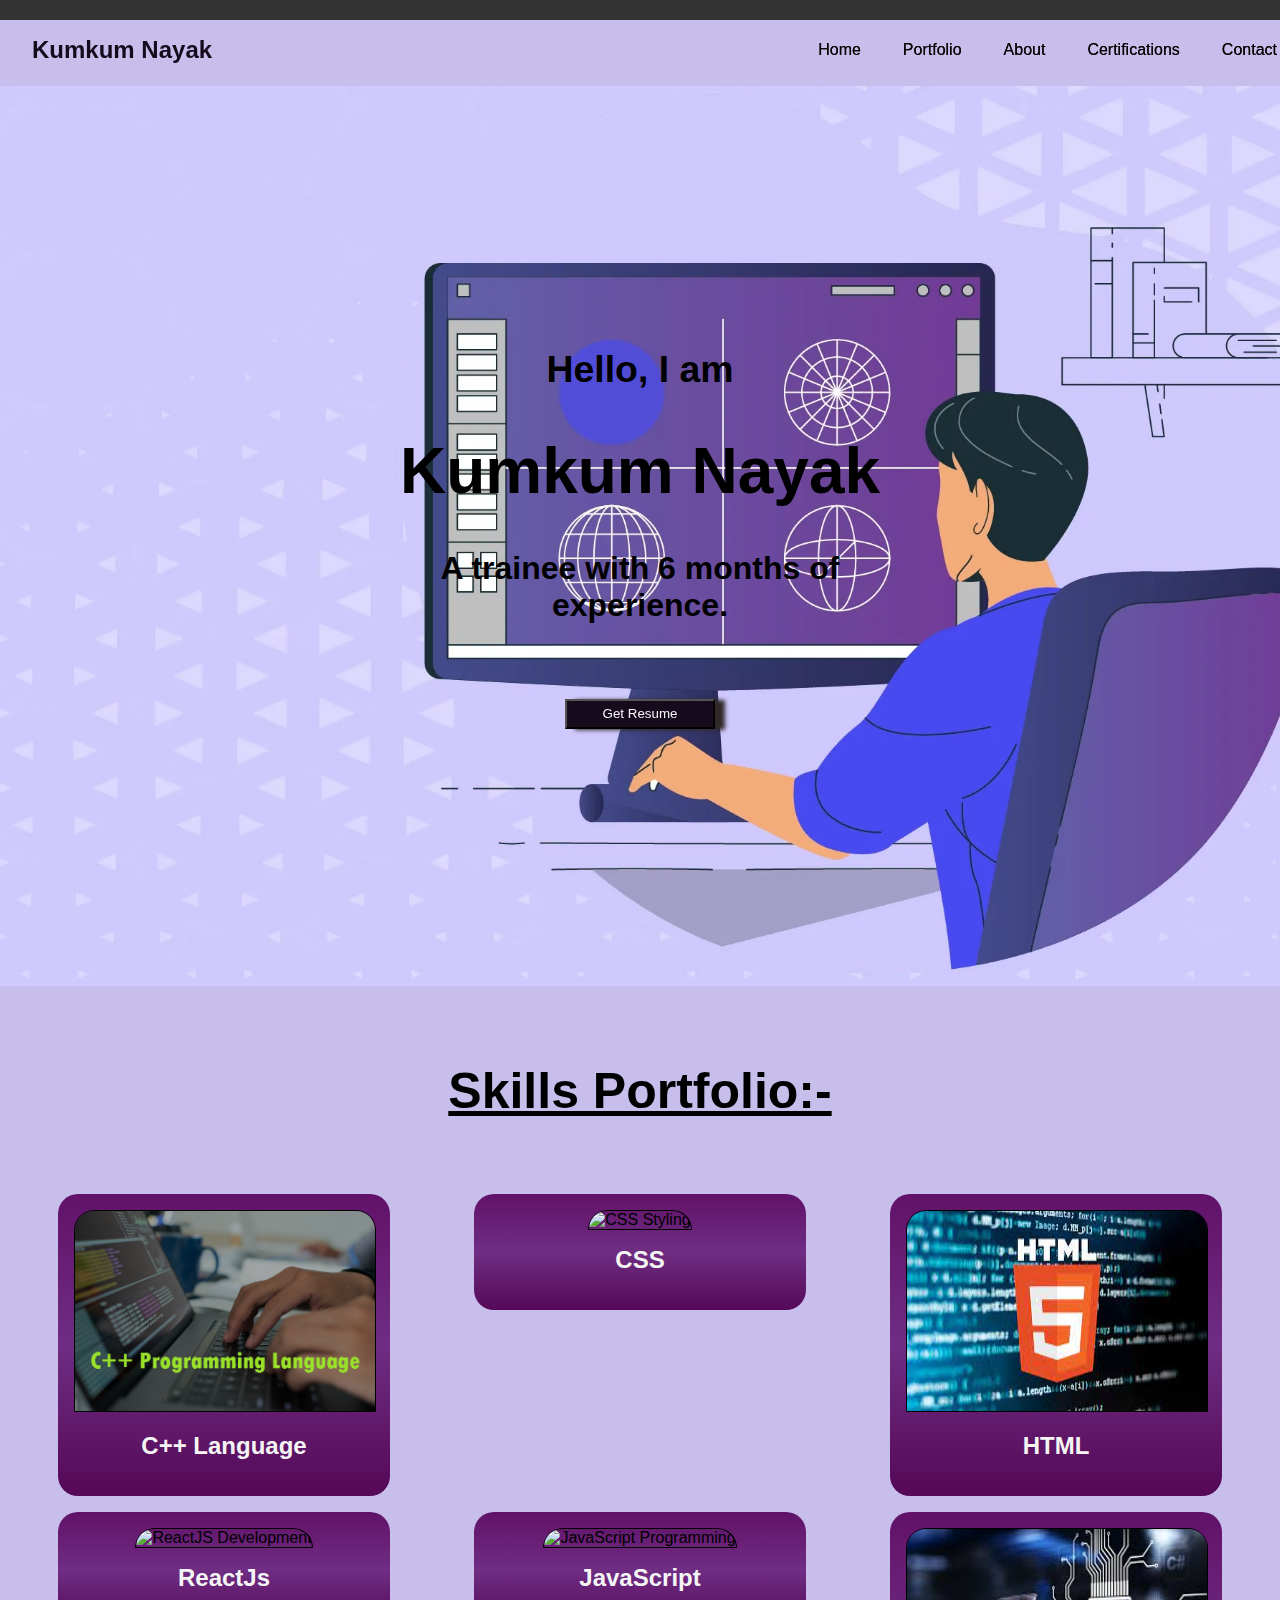
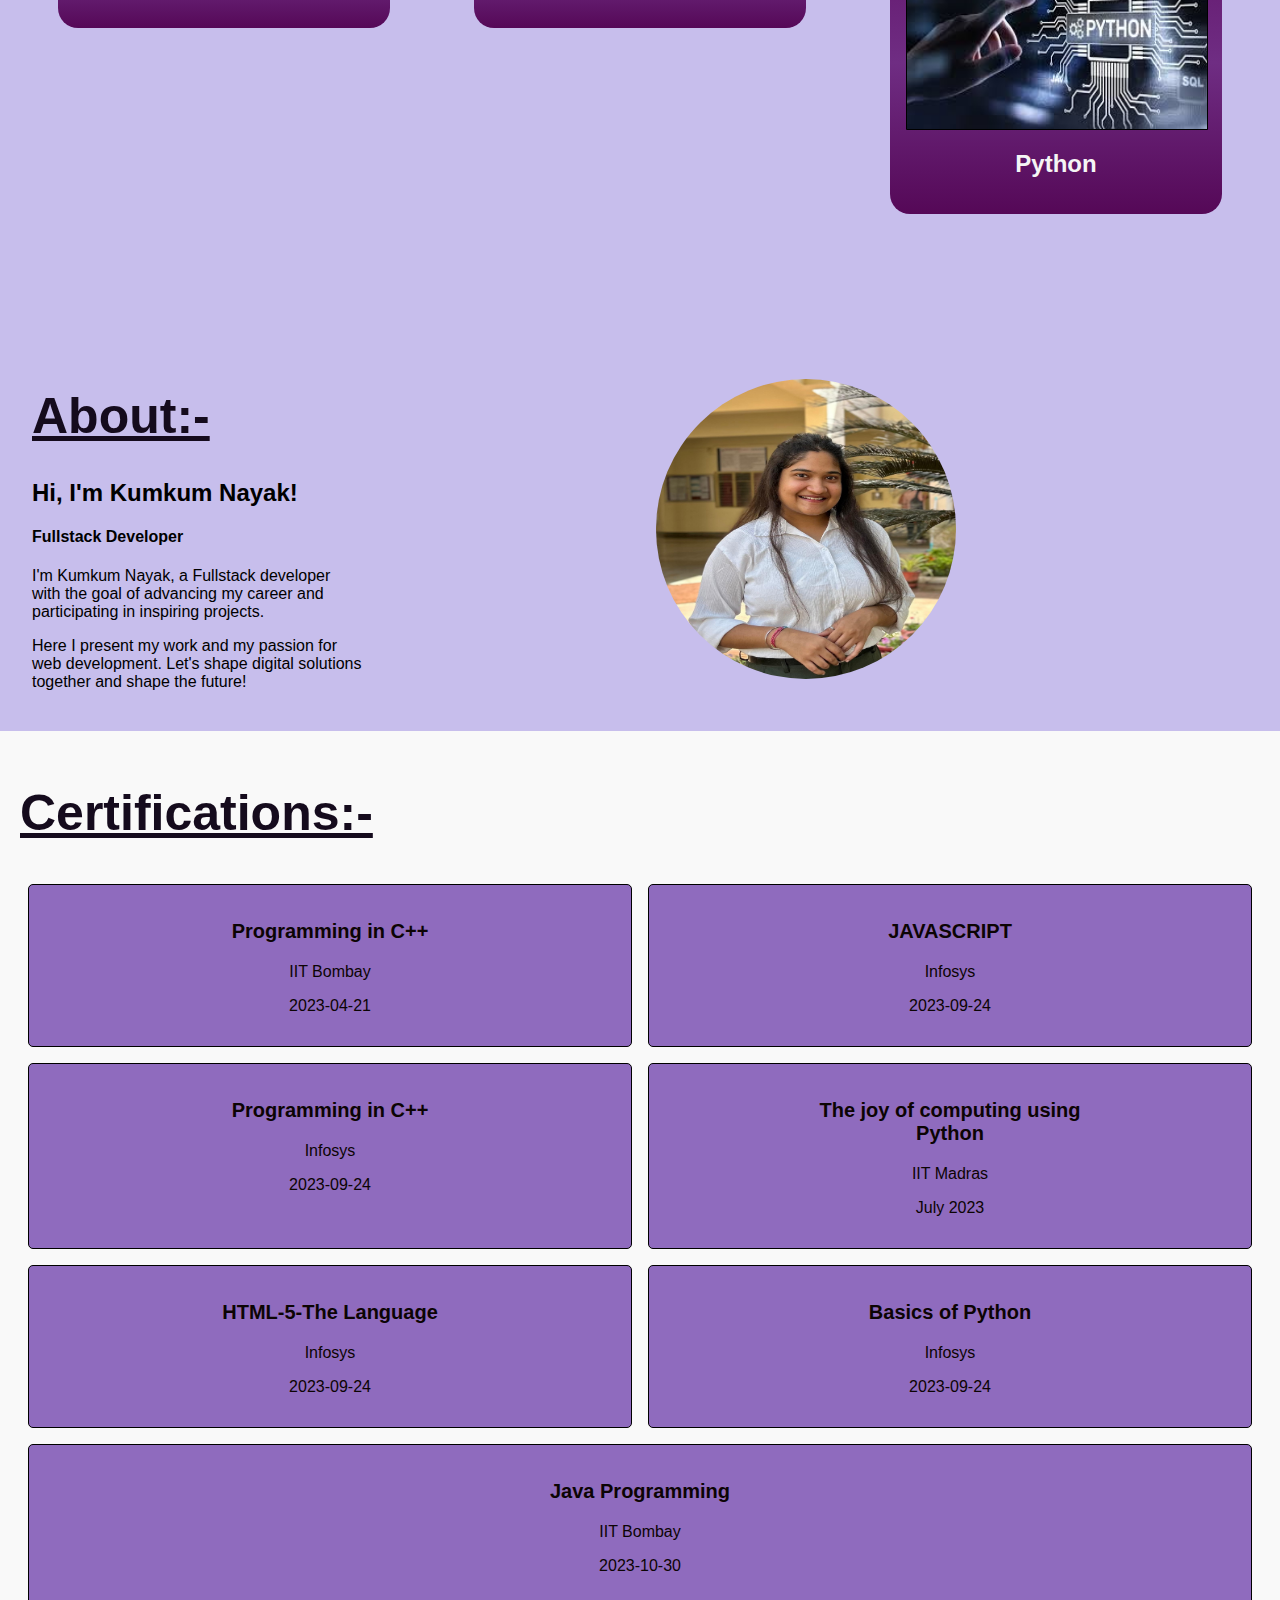
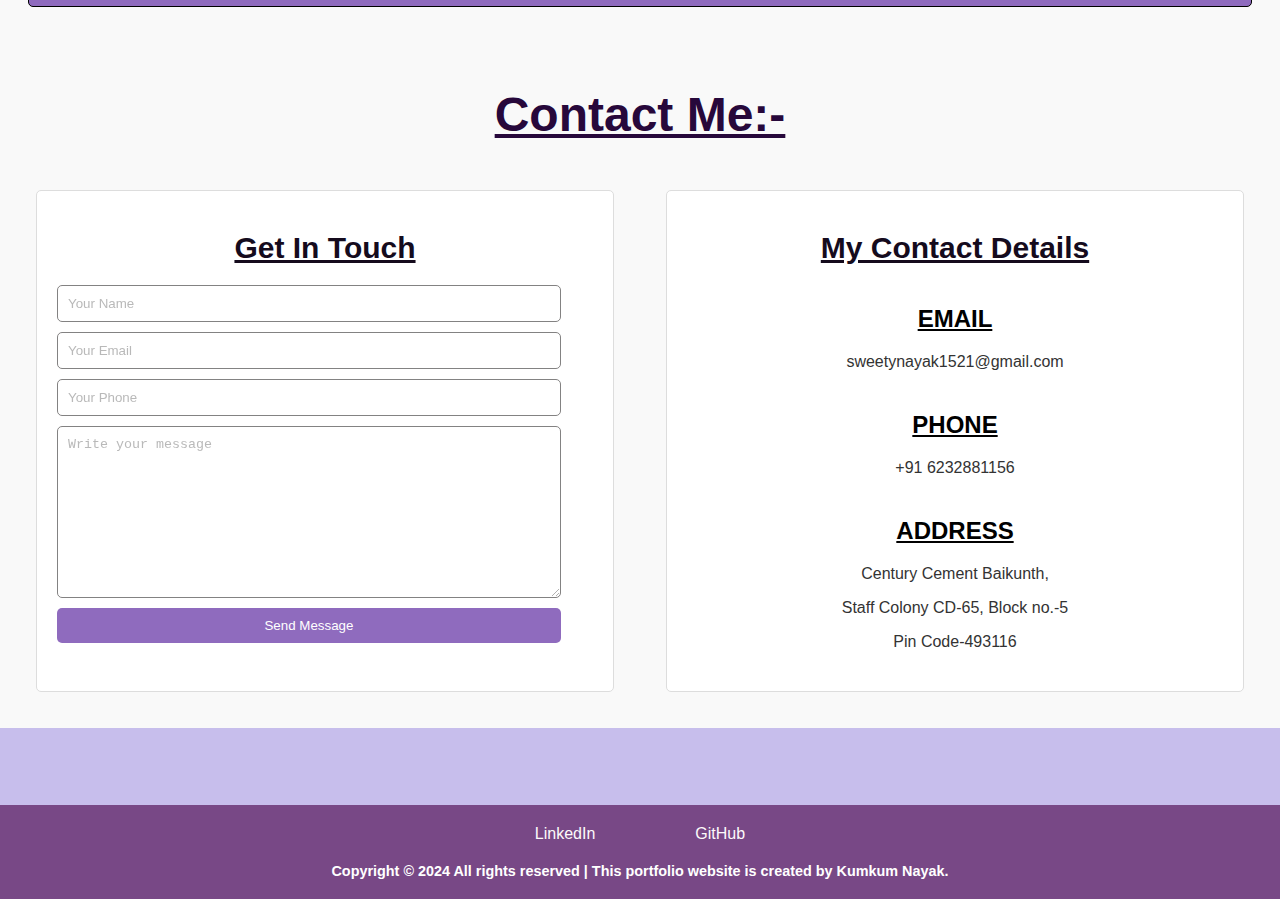
==== index.html @ c375eabc "Add files via upload" ====
<!DOCTYPE html>
<html lang="en">
  <head>
    <meta charset="UTF-8" />
    <meta name="viewport" content="width=device-width, initial-scale=1.0" />
    <meta
      name="description"
      content="Kumkum Nayak's portfolio showcasing skills, projects, and contact information."
    />
    <link rel="stylesheet" href="index.css" />
    <title>Portfolio - Kumkum Nayak</title>
  </head>
  <body>
    <header class="header">
      <nav class="navBar">
        <div class="logo">
          <h2 class="logo-heading">Kumkum Nayak</h2>
        </div>
        <div class="menu-toggle" id="mobile-menu">
          <span class="bar"></span>
          <span class="bar"></span>
          <span class="bar"></span>
        </div>
        <div class="menu">
          <ul class="menu-list">
            <li class="menu-list-item">
              <a class="link" href="#Home">Home</a>
            </li>
            <li class="menu-list-item">
              <a class="link" href="#Portfolio">Portfolio</a>
            </li>
            <li class="menu-list-item">
              <a class="link" href="#About">About</a>
            </li>
            <li class="menu-list-item">
              <a class="link" href="#Certifications">Certifications</a>
            </li>
            <li class="menu-list-item">
              <a class="link" href="#Contact">Contact</a>
            </li>
          </ul>
        </div>
      </nav>
    </header>

    <main>
      <section class="my" id="Home">
        <div class="intro">
          <div class="heading">
            <h3 class="first">Hello, I am</h3>
            <h1 class="second">Kumkum Nayak</h1>
            <h4 class="third">
              A trainee with 6 months of <br />
              experience.
            </h4>
          </div>
          <button class="button" type="button" id="btnID">
            <a
              href="./images/Kumkum-Nayak Resume.pdf"
              download="KUMKUM NAYAK"
              style="text-decoration: none; color: whitesmoke"
              >Get Resume</a
            >
          </button>
        </div>
      </section>
      <section class="portfolio" id="Portfolio">
        <h1 class="my-heading"><u>Skills Portfolio:-</u></h1>
        <div class="portfolio-content">
          <div class="myrow">
            <div class="mycol">
              <div class="my-card port-card">
                <div class="myimg">
                  <img src="./images/C++.png" alt="C++ Programming" />
                </div>
                <h3 class="great-heading">C++ Language</h3>
              </div>
            </div>
            <div class="mycol">
              <div class="my-card port-card">
                <div class="myimg">
                  <img src="./images/Css.png" alt="CSS Styling" />
                </div>
                <h3 class="great-heading">CSS</h3>
              </div>
            </div>
            <div class="mycol">
              <div class="my-card port-card">
                <div class="myimg">
                  <img src="./images/html.jpg" alt="HTML Structure" />
                </div>
                <h3 class="great-heading">HTML</h3>
              </div>
            </div>
            <div class="mycol">
              <div class="my-card port-card">
                <div class="myimg">
                  <img src="./images/reactjs.png" alt="ReactJS Development" />
                </div>
                <h3 class="great-heading">ReactJs</h3>
              </div>
            </div>
            <div class="mycol">
              <div class="my-card port-card">
                <div class="myimg">
                  <img src="./images/Js.png" alt="JavaScript Programming" />
                </div>
                <h3 class="great-heading">JavaScript</h3>
              </div>
            </div>
            <div class="mycol">
              <div class="my-card port-card">
                <div class="myimg">
                  <img src="./images/pyth.jpg" alt="Python Programming" />
                </div>
                <h3 class="great-heading">Python</h3>
              </div>
            </div>
          </div>
        </div>
      </section>
      <section id="About" class="about">
        <div class="about_text">
          <h1 class="aboutheading">
            <u> About:-</u>
          </h1>
          <h2 class="para">Hi, I'm Kumkum Nayak!</h2>
          <h4>Fullstack Developer</h4>
          <p class="lead_para">
            I'm Kumkum Nayak, a Fullstack developer <br />
            with the goal of advancing my career and <br />
            participating in inspiring projects.
          </p>
          <p>
            Here I present my work and my passion for <br />
            web development. Let's shape digital solutions <br />
            together and shape the future!
          </p>
        </div>
        <div class="about-image">
          <img src="./images/photo.jpeg" alt="Kumkum Nayak's Photo" />
        </div>
      </section>
      <section class="certificate" id="Certifications">
        <div>
          <h1 class="certificate-heading"><u>Certifications:-</u></h1>
        </div>
        <div class="certificate-container">
          <div class="certify">
            <h3 class="certifycontent1">Programming in C++</h3>
            <p class="certifycontent">IIT Bombay</p>
            <p class="certifycontent">2023-04-21</p>
          </div>
          <div class="certify">
            <h3 class="certifycontent1">JAVASCRIPT</h3>
            <p class="certifycontent">Infosys</p>
            <p class="certifycontent">2023-09-24</p>
          </div>
          <div class="certify">
            <h3 class="certifycontent1">Programming in C++</h3>
            <p class="certifycontent">Infosys</p>
            <p class="certifycontent">2023-09-24</p>
          </div>
          <div class="certify">
            <h3 class="certifycontent1">
              The joy of computing using<br />
              Python
            </h3>
            <p class="certifycontent">IIT Madras</p>
            <p class="certifycontent">July 2023</p>
          </div>
          <div class="certify">
            <h3 class="certifycontent1">HTML-5-The Language</h3>
            <p class="certifycontent">Infosys</p>
            <p class="certifycontent">2023-09-24</p>
          </div>
          <div class="certify">
            <h3 class="certifycontent1">Basics of Python</h3>
            <p class="certifycontent">Infosys</p>
            <p class="certifycontent">2023-09-24</p>
          </div>
          <div class="certify">
            <h3 class="certifycontent1">Java Programming</h3>
            <p class="certifycontent">IIT Bombay</p>
            <p class="certifycontent">2023-10-30</p>
          </div>
        </div>
      </section>

      <section class="contact" id="Contact">
        <div class="contact-heading">
          <h1>
            <u>Contact Me:-</u>
          </h1>
        </div>
        <div class="contact-content">
          <div class="contact-form-container">
            <h1 class="great-heading1"><u>Get In Touch</u></h1>
            <form class="contact-form">
              <input
                class="form-controls"
                type="text"
                placeholder="Your Name"
                aria-label="Your Name"
              />
              <input
                class="form-controls"
                type="email"
                placeholder="Your Email"
                aria-label="Your Email"
              />
              <input
                class="form-controls"
                type="tel"
                placeholder="Your Phone"
                aria-label="Your Phone"
              />
              <textarea
                class="form-controls"
                placeholder="Write your message"
                name="message"
                id=""
                cols="30"
                rows="10"
                aria-label="Write your message"
              ></textarea>
              <input
                class="form-btn btn common-btn"
                type="submit"
                value="Send Message"
                aria-label="Send Message"
              />
            </form>
          </div>
          <div class="contact-details">
            <h1 class="great-heading1"><u>My Contact Details</u></h1>
            <div class="details">
              <h5 class="contact-heading"><u>EMAIL</u></h5>
              <p class="contact-text">sweetynayak1521@gmail.com</p>
            </div>
            <div class="details">
              <h5 class="contact-heading"><u>PHONE</u></h5>
              <p class="contact-text">+91 6232881156</p>
            </div>
            <div class="details">
              <h5 class="contact-heading"><u>ADDRESS</u></h5>
              <p class="contact-text">Century Cement Baikunth,</p>
              <p class="contact-text">Staff Colony CD-65, Block no.-5</p>
              <p class="contact-text">Pin Code-493116</p>
            </div>
          </div>
        </div>
      </section>
    </main>
    <footer class="footer">
      <div class="social-links">
        <a
          href="https://www.linkedin.com/in/kumkum-nayak-b5ab8b278/"
          class="footer-links"
          aria-label="LinkedIn"
          >LinkedIn</a
        >
        <a
          href="https://github.com/sweetynayak1521"
          class="footer-links"
          aria-label="GitHub"
          >GitHub</a
        >
      </div>
      <h4 class="footer-text">
        Copyright © 2024 All rights reserved | This portfolio website is created
        by Kumkum Nayak.
      </h4>
    </footer>
  </body>
  <script>
    const mobileMenu = document.getElementById("mobile-menu");
    const menu = document.querySelector(".menu");

    mobileMenu.addEventListener("click", () => {
      menu.classList.toggle("menu-active");
    });
  </script>
</html>
---- index.css ----
body {
  margin: 0;
  padding: 0;
  box-sizing: border-box;
  font-family: "Poppins", sans-serif;
  background-color: #c7beec;
}
.header {
  background-color: #333;
  color: #fff;
  padding: 10px 0;
}

.navBar {
  display: flex;
  justify-content: space-between;
  text-align: center;
  position: fixed;
  width: 100%;
  top: 0;
  z-index: 1;
  background-color: transparent;
  transition: 0.6s ease-in-out;
  color: #ffffff;
}
.navBar.active {
  box-shadow: 5px 10px 30px rgba(0, 0, 0, 0.157);
  background-color: #000000;
}

.logo-heading {
  padding: 0 1rem;
  color: #150b1d;
}
.logo-heading:hover {
  color: #490808;
  cursor: pointer;
}

.menu {
  display: flex;
}

.menu-list {
  list-style: none;
  display: flex;
  gap: 20px;
  margin: 0;
  padding: 0;
}

.menu-list-item a {
  color: #0c0404;
  text-decoration: none;
  font-size: 1em;
}

.menu-toggle {
  display: none;
  flex-direction: column;
  cursor: pointer;
}

.menu-toggle .bar {
  height: 3px;
  width: 25px;
  background-color: #fff;
  margin: 4px 0;
  transition: all 0.3s ease;
}
.link {
  border-bottom: 2px solid transparent;
  transition: all 0.25s;
  padding: 3px;
  text-decoration: none;

  filter: drop-shadow(0.5px 0.5px 0.5px);
}
.link:hover {
  color: rgb(78, 6, 6);
  border-bottom: 2px solid white;

  cursor: pointer;
}

@media (max-width: 768px) {
  .menu {
    display: none;
    flex-direction: column;
    width: 100%;
    text-align: center;
  }

  .menu-list {
    flex-direction: column;
    gap: 0;
  }

  .menu-list-item {
    padding: 10px 0;
  }

  .menu-toggle {
    display: flex;
  }

  .menu-active {
    display: flex;
  }
}

.my {
  background-image: url("./images/designImage.webp");
  background-repeat: no-repeat;
  background-size: cover;
  width: 100%;
  height: 100vh;
  display: flex;
  align-items: center;
  justify-content: center;
  margin-top: 4.1rem;
}

.my .intro {
  text-align: center;
  margin: 0 0.4rem;
}

.button {
  filter: drop-shadow(10px 1px 2px rgb(49, 41, 41));
}
.heading {
  font-size: xx-large;
}

.my .button {
  margin: 2rem 0;
  align-items: center;
  justify-content: space-evenly;
  background-color: #150b1d;
  height: 30px;
  width: 150px;
}

.my-heading {
  text-align: center;
  font-size: 50px;
}
.my-heading:hover {
  color: rgb(19, 61, 13);

  cursor: pointer;
}
.portfolio {
  margin: 4.8rem 0;
  padding: 0 1rem;
}

.myrow {
  display: flex;
  flex-wrap: wrap;
  justify-content: space-around;
  margin: 2rem 0;
}

.mycol {
  text-align: center;
  width: 100%;
  margin-bottom: 2rem;
}

.my-card {
  display: flex;
  flex-direction: column;
  align-items: center;
  justify-content: center;
  border-radius: 20px;
  background-image: linear-gradient(#611268, #6f2d83, #550857);
  padding: 1rem;
  width: 90%;
  max-width: 300px;
  margin: 0 auto;
}
.great-heading {
  color: whitesmoke;
}
.great-heading:hover {
  color: #150b1d;
  border-bottom: 2px solid white;
  cursor: pointer;
}

.my-card h3 {
  margin-top: 1rem;
}

.my-card img {
  height: 200px;
  width: 100%;
  border-top-right-radius: 20px;
  border-top-left-radius: 20px;
  border: 1px solid black;
}

.about {
  display: flex;

  align-items: center;
  padding: 0 1rem;
  margin-top: 4.8rem;
}
.aboutheading {
  font-size: 50px;
  color: #150b1d;
}
.aboutheading:hover {
  color: rgb(19, 61, 13);

  cursor: pointer;
}

.about-text {
  width: 100%;
  color: #fff;
  padding: 2rem 1rem;
  text-align: center;
}

.about-image img {
  height: 300px;
  width: 300px;

  padding: 2rem 0;
  border-radius: 50%;
}
.certificate-heading {
  font-size: 50px;
  color: #150b1d;
  text-align: center;
}
.certificate-heading:hover {
  color: rgb(19, 61, 13);

  cursor: pointer;
}

body {
  font-family: Arial, sans-serif;
  margin: 0;
  padding: 0;
  box-sizing: border-box;
}

.certificate {
  padding: 20px;
  background-color: #f9f9f9;
}

.certify {
  background-color: #8f6bbe;
  border: 1px solid black;
  margin: 10px 0;
  padding: 15px;
  border-radius: 5px;
  color: white;
  text-align: center;
}

.certifycontent1 {
  color: #0c0404;
  font-size: 20px;
}
.certifycontent1:hover {
  font-size: 25px;
  cursor: pointer;
}
.certifycontent {
  color: #0c0404;
}

@media (min-width: 768px) {
  .certificate > div {
    display: flex;
    flex-wrap: wrap;
    justify-content: space-between;
  }

  .certify {
    flex: 1 1 calc(33% - 20px);
    margin: 8px;
    text-align: center;
  }
}

@media (max-width: 767px) {
  .certificate > div {
    display: block;
  }

  .certify {
    width: 100%;
    margin: 10px 0;
  }
}

.contact {
  padding: 20px;
  background-color: #f9f9f9;
}

.contact-heading h1 {
  text-align: center;
  font-size: 2em;
  color: rgb(39, 8, 59);
}

.contact-content {
  display: flex;
  flex-wrap: wrap;
  gap: 20px;
  justify-content: space-between;
}
.great-heading1 {
  color: #150b1d;
  text-align: center;
  font-size: 30px;
}

.contact-form-container,
.contact-details {
  flex: 1 1 45%;
  background-color: #fff;
  padding: 20px;
  border: 1px solid #ddd;
  border-radius: 5px;
}

.contact-form-container {
  display: flex;
  flex-direction: column;
}

.contact-form {
  display: flex;
  flex-direction: column;
  gap: 10px;
}

.form-controls {
  width: 90%;
  padding: 10px;
  border: 1px solid #0a0707;
  border-radius: 5px;
  opacity: 0.5;
}

.form-controls:focus {
  outline: none;
  border-color: #8f6bbe;
}

.form-btn {
  padding: 10px;
  background-color: #8f6bbe;
  color: #fff;
  border: none;
  border-radius: 5px;
  cursor: pointer;
  width: 94%;
}

.form-btn:hover {
  background-color: #7d5bb5;
}

.details {
  margin-bottom: 20px;
}

.contact-heading,
.great-heading {
  text-align: center;
  margin-bottom: 20px;
  font-size: 1.5em;
}

.contact-text {
  font-size: 1em;
  color: #333;
  text-align: center;
}

@media (max-width: 768px) {
  .contact-content {
    flex-direction: column;
  }

  .contact-form-container,
  .contact-details {
    flex: 1 1 100%;
    margin-bottom: 20px;
  }
}

.footer {
  background-color: rgb(56, 25, 56);
  color: #fff;
  padding: 2rem;
  margin-top: 4.8rem;
}

.footer-content {
  text-align: center;
}

body {
  font-family: Arial, sans-serif;
  margin: 0;
  padding: 0;
}

@media (min-width: 768px) {
  .navBar {
    display: flex;
    justify-content: space-between;
    align-items: center;
    padding: 1rem;
  }

  .menu-list {
    display: flex;
    list-style-type: none;
  }

  .menu-list-item {
    margin-right: 1rem;
  }

  .portfolio-content {
    display: flex;
    flex-wrap: wrap;
    justify-content: space-around;
  }

  .myrow {
    display: flex;
    justify-content: space-around;
    flex-wrap: wrap;
  }

  .mycol {
    flex: 1 1 calc(33.333% - 1rem);
    margin: 0.5rem;
  }

  .about {
    display: flex;
    justify-content: space-between;
    align-items: center;
  }

  .about_text,
  .about-image {
    flex: 1;
    margin: 1rem;
  }

  .contact-content {
    display: flex;
    justify-content: space-between;
  }

  .contact-form-container,
  .contact-details {
    flex: 1;
    margin: 1rem;
  }
}

@media (max-width: 767px) {
  .navBar {
    display: flex;
    flex-direction: column;
    align-items: center;
  }

  .menu-list {
    display: flex;
    flex-direction: column;
    list-style-type: none;
    padding: 0;
  }

  .menu-list-item {
    margin-bottom: 0.5rem;
  }

  .portfolio-content {
    display: block;
  }

  .myrow {
    display: block;
  }

  .mycol {
    margin: 1rem 0;
  }

  .about {
    display: block;
    text-align: center;
  }

  .about_text,
  .about-image {
    margin: 1rem 0;
  }

  .contact-content {
    display: block;
  }

  .contact-form-container,
  .contact-details {
    margin: 1rem 0;
  }
}

.footer {
  background-color: #784886;
  color: #fff;
  padding: 20px;
  text-align: center;
}

.social-links {
  display: flex;
  justify-content: center;
  gap: 100px;
  margin-bottom: 20px;
}

.footer-links {
  color: #fdfafa;
  text-decoration: none;
  font-size: 1em;
}

.footer-text {
  font-size: 0.9em;
  margin: 0;
}

@media (max-width: 768px) {
  .social-links {
    flex-direction: column;
    gap: 10px;
  }

  .footer-text {
    font-size: 0.8em;
  }
}
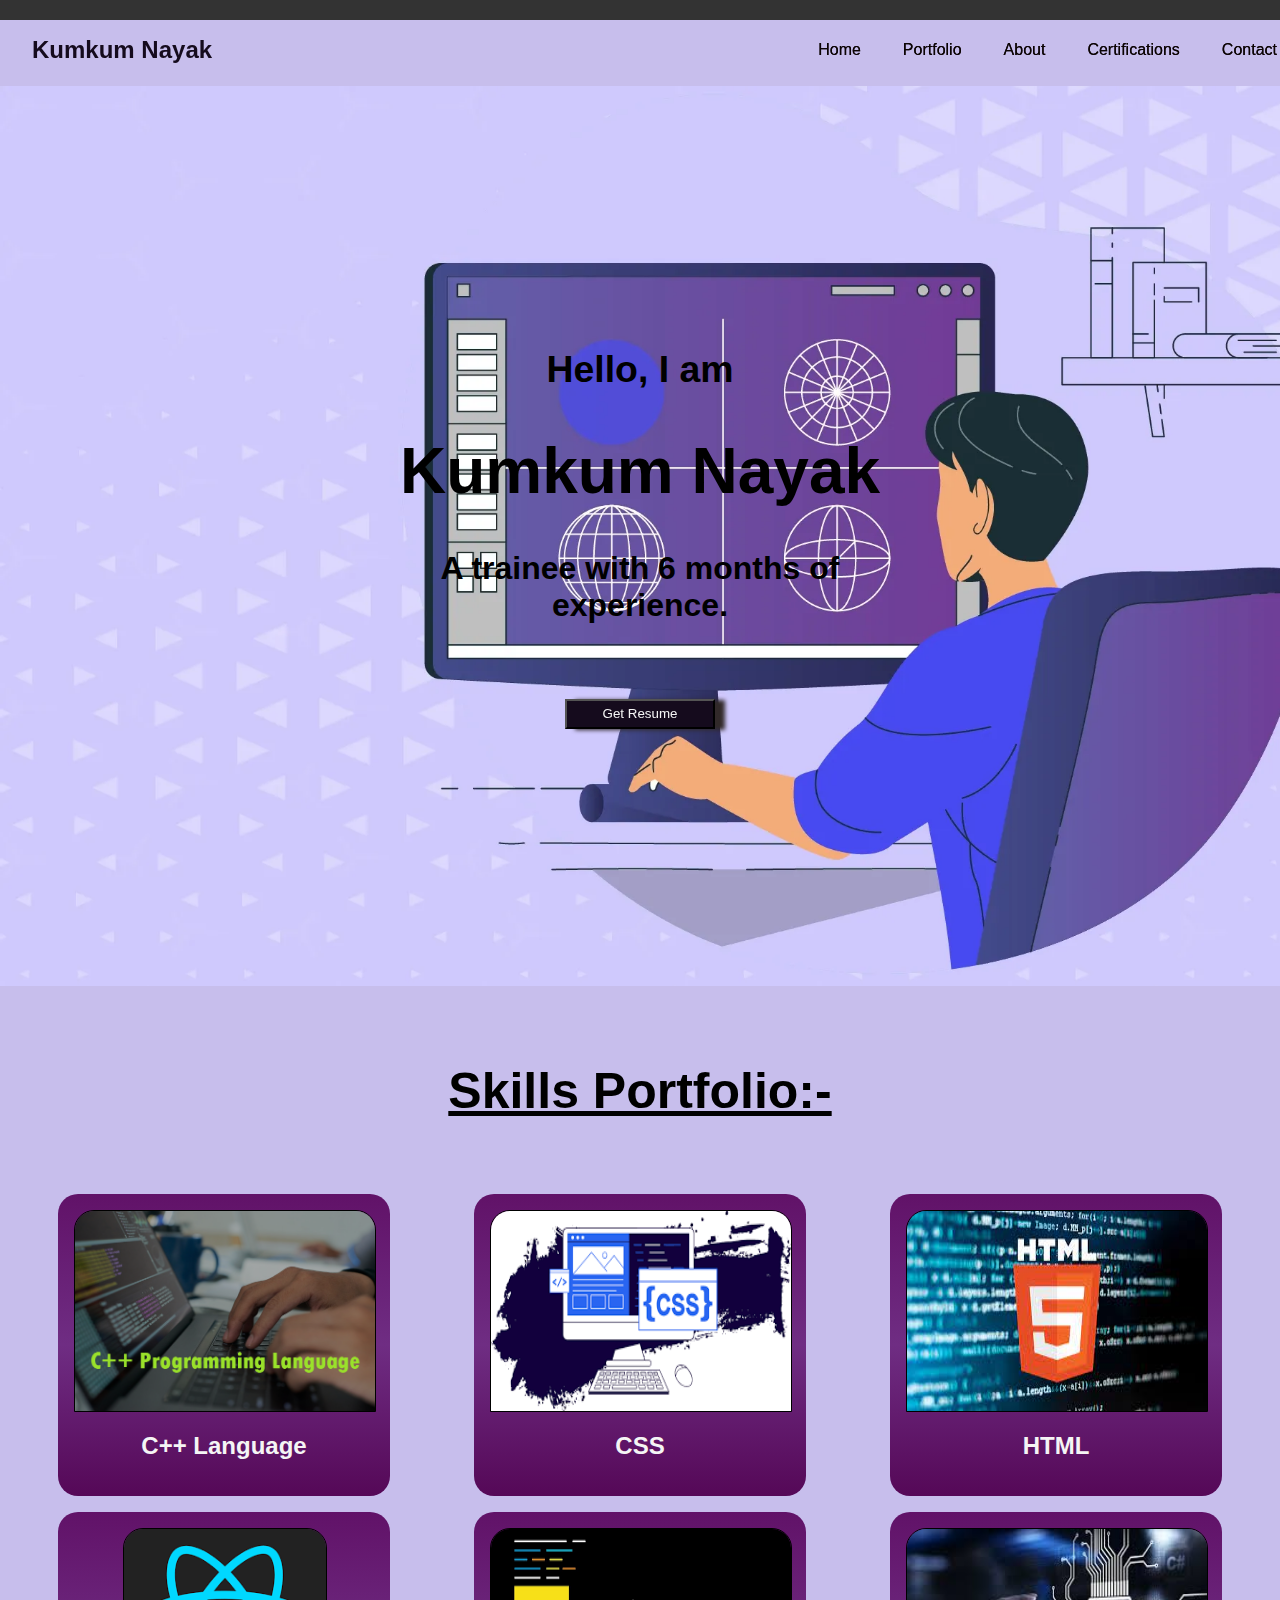
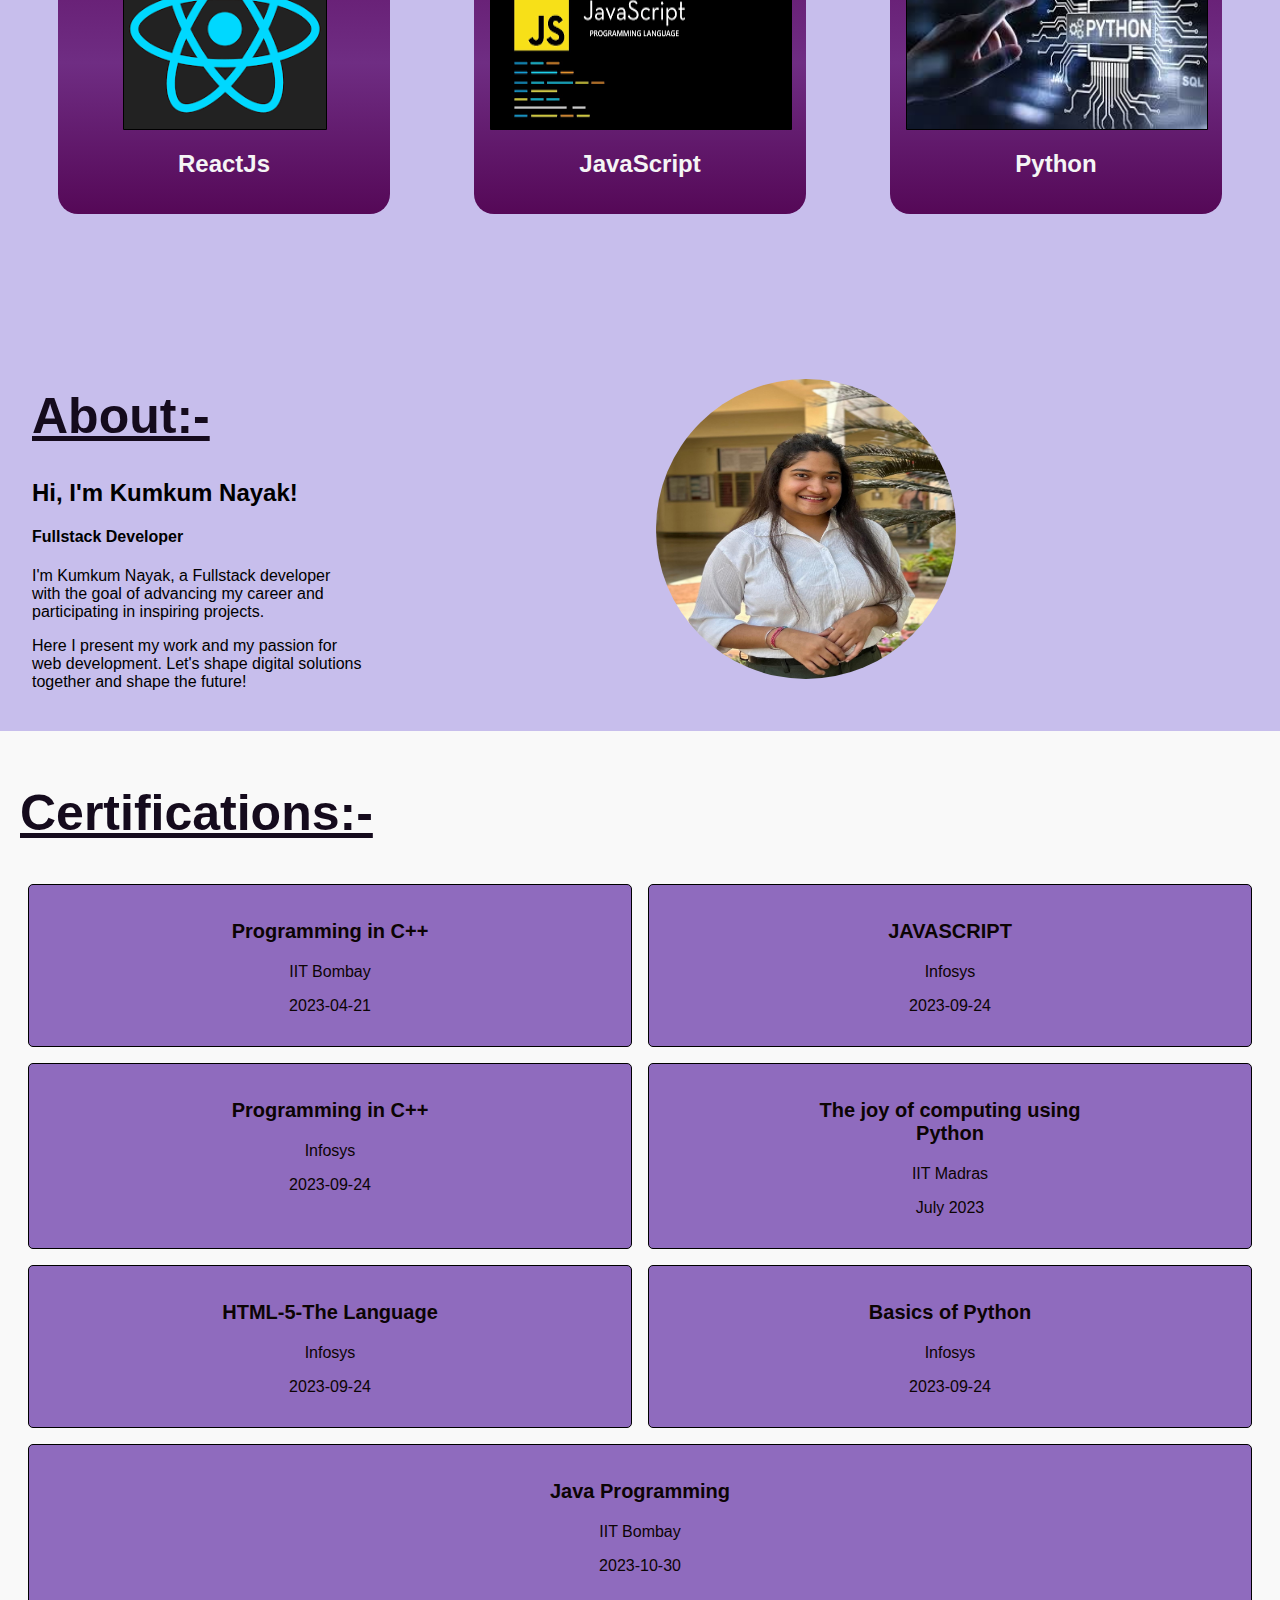
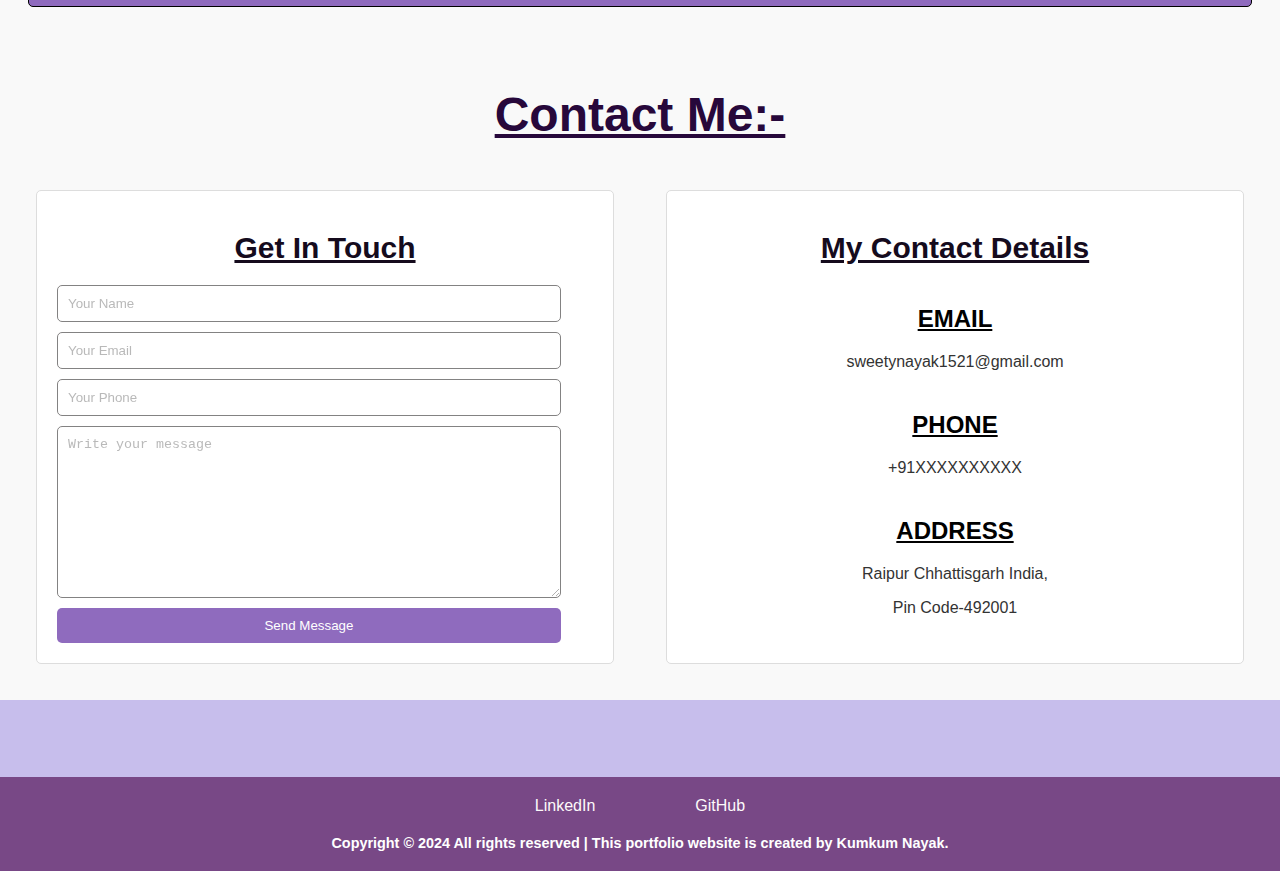
==== commit b35783cb: "uploaded html file" ====
--- a/index.html
+++ b/index.html
@@ -79,7 +79,7 @@
             <div class="mycol">
               <div class="my-card port-card">
                 <div class="myimg">
-                  <img src="./images/Css.png" alt="CSS Styling" />
+                  <img src="./images/css.png" alt="CSS Styling" />
                 </div>
                 <h3 class="great-heading">CSS</h3>
               </div>
@@ -103,7 +103,7 @@
             <div class="mycol">
               <div class="my-card port-card">
                 <div class="myimg">
-                  <img src="./images/Js.png" alt="JavaScript Programming" />
+                  <img src="./images/js.png" alt="JavaScript Programming" />
                 </div>
                 <h3 class="great-heading">JavaScript</h3>
               </div>
@@ -240,13 +240,13 @@
             </div>
             <div class="details">
               <h5 class="contact-heading"><u>PHONE</u></h5>
-              <p class="contact-text">+91 6232881156</p>
+              <p class="contact-text">+91XXXXXXXXXX</p>
             </div>
             <div class="details">
               <h5 class="contact-heading"><u>ADDRESS</u></h5>
-              <p class="contact-text">Century Cement Baikunth,</p>
-              <p class="contact-text">Staff Colony CD-65, Block no.-5</p>
-              <p class="contact-text">Pin Code-493116</p>
+              <p class="contact-text">Raipur Chhattisgarh India,</p>
+
+              <p class="contact-text">Pin Code-492001</p>
             </div>
           </div>
         </div>
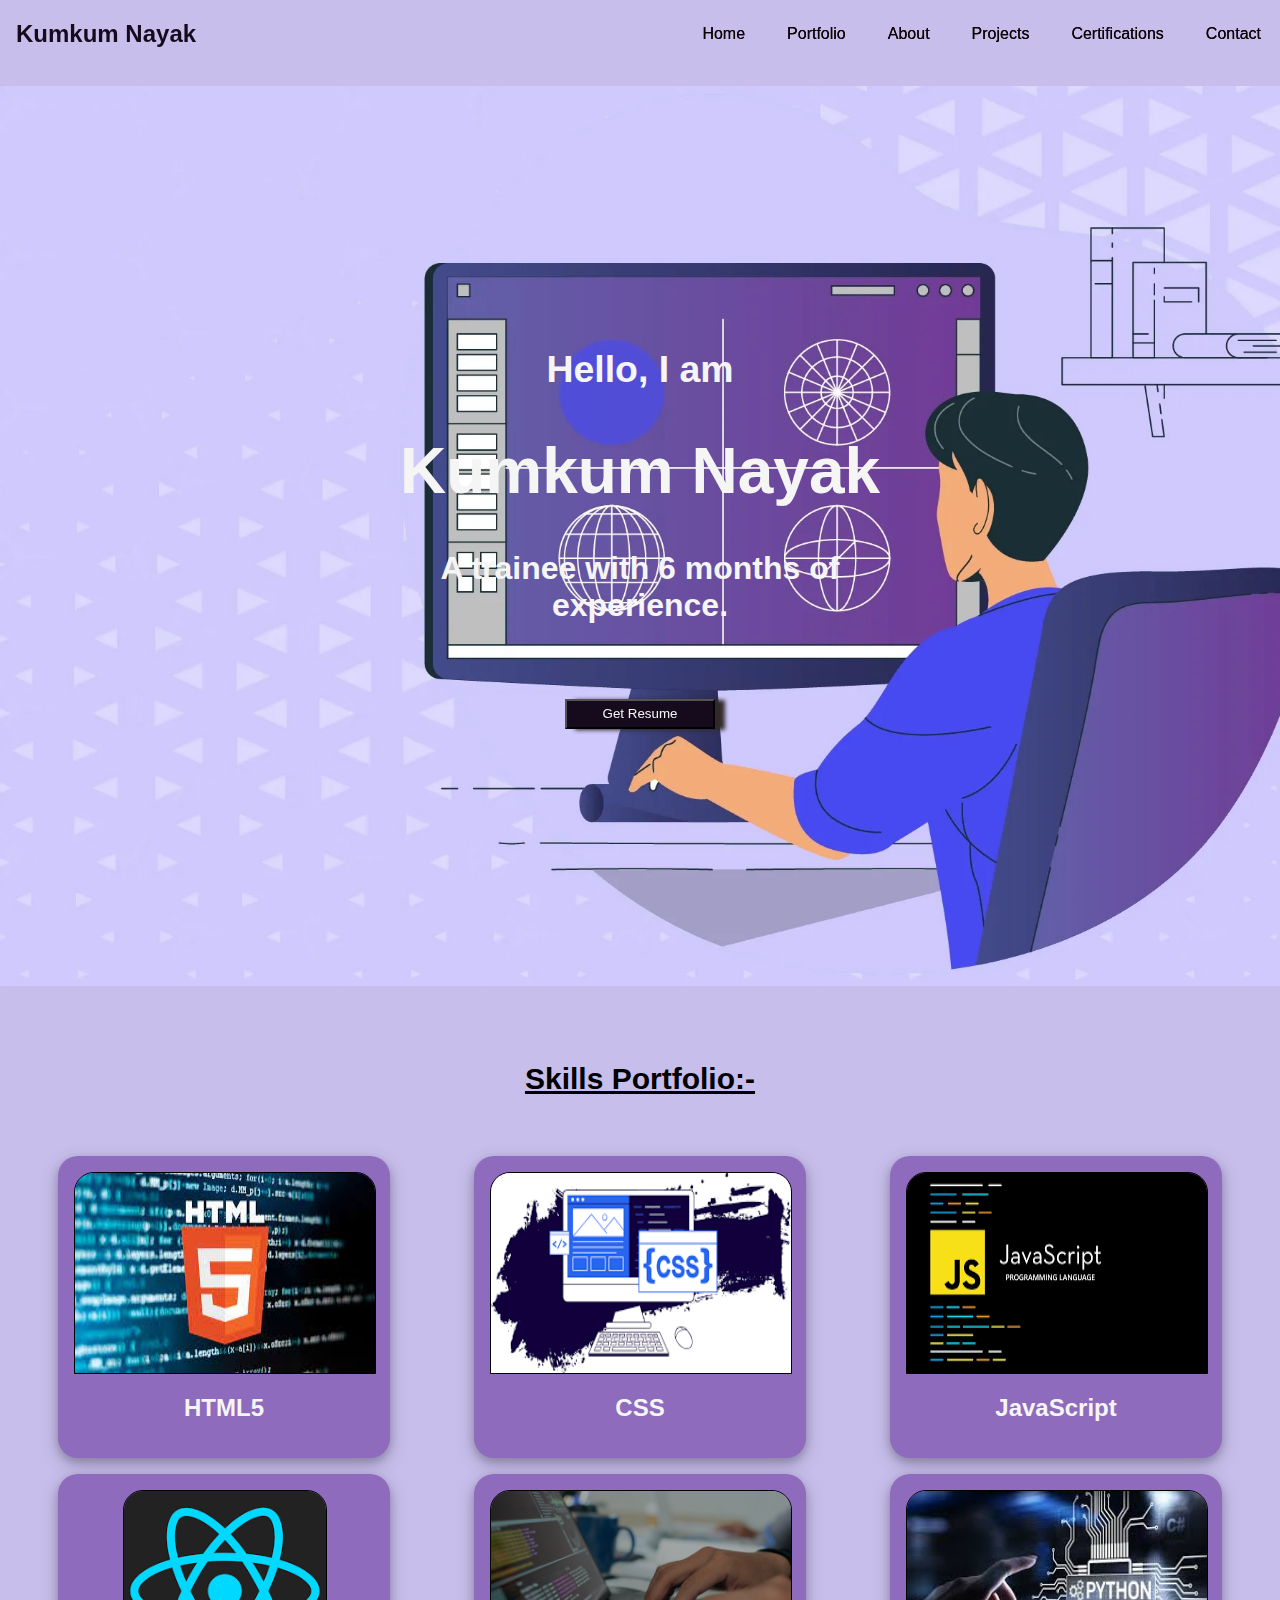
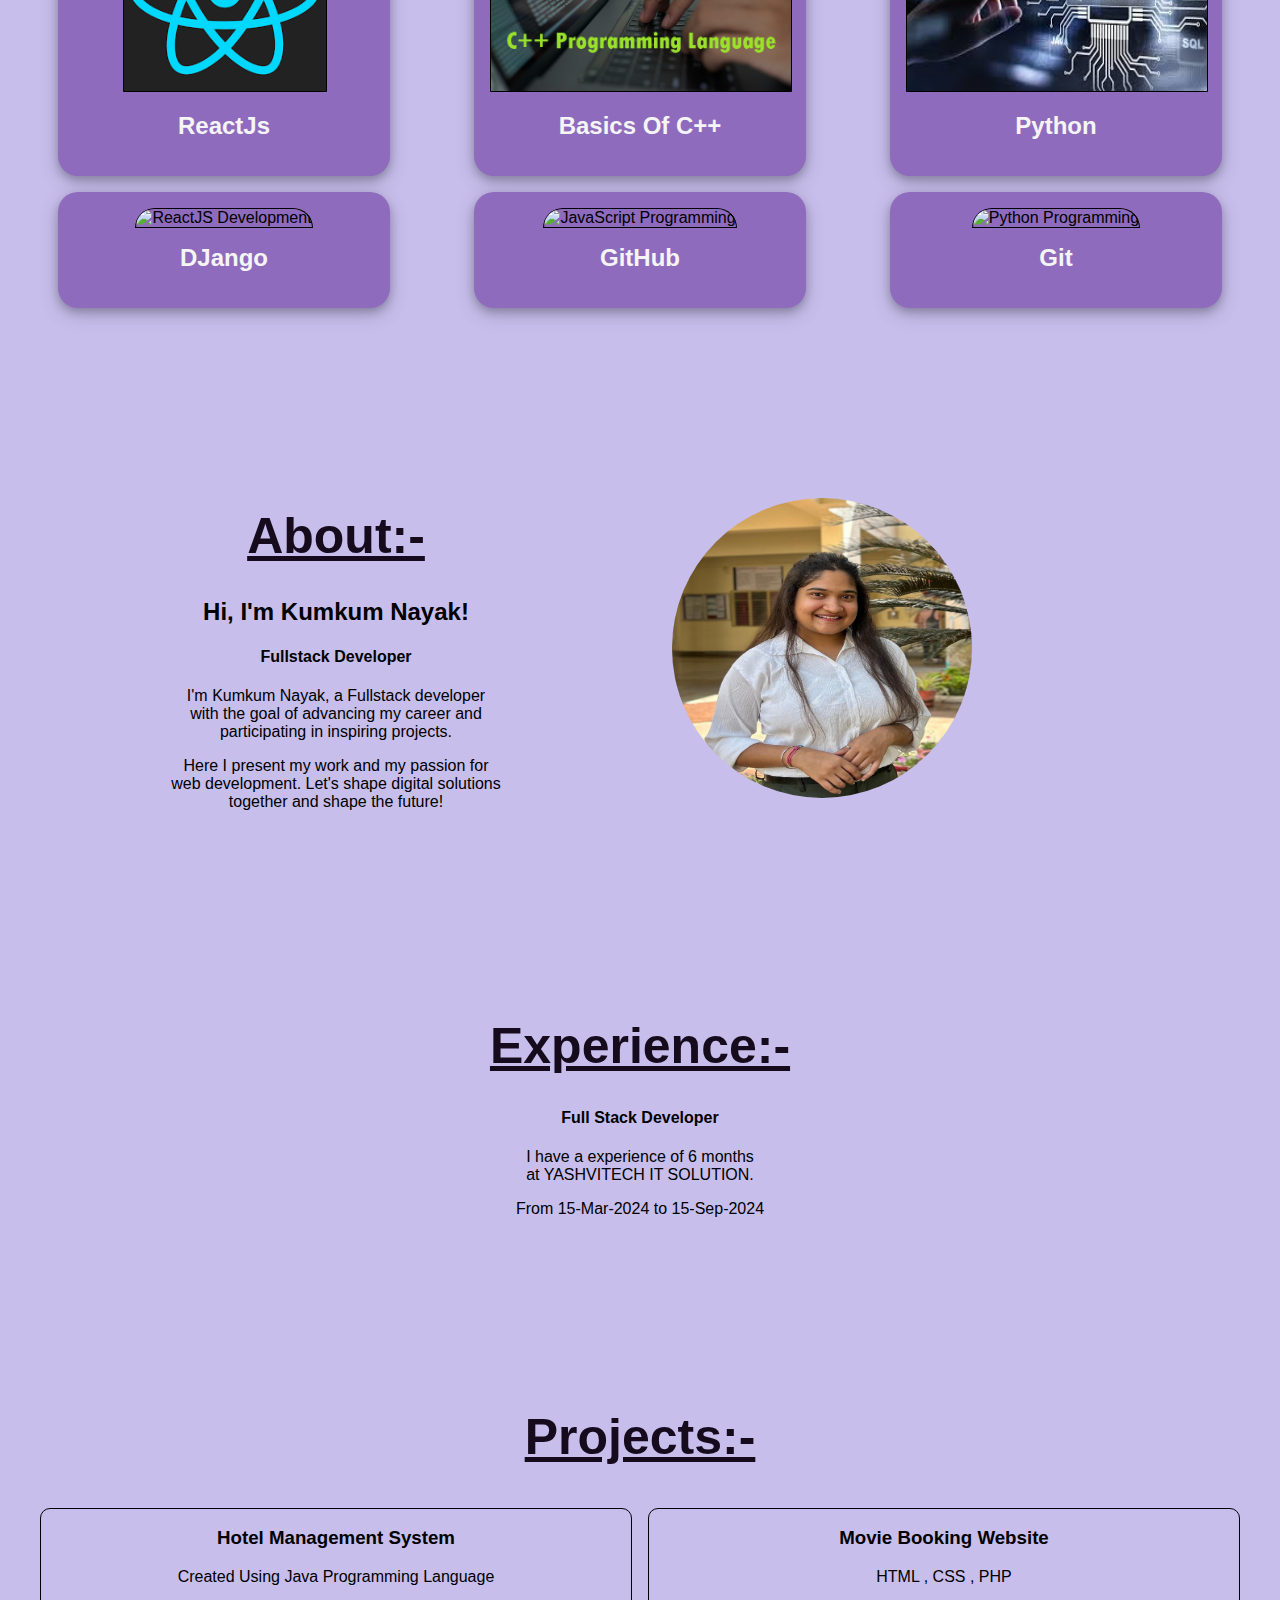
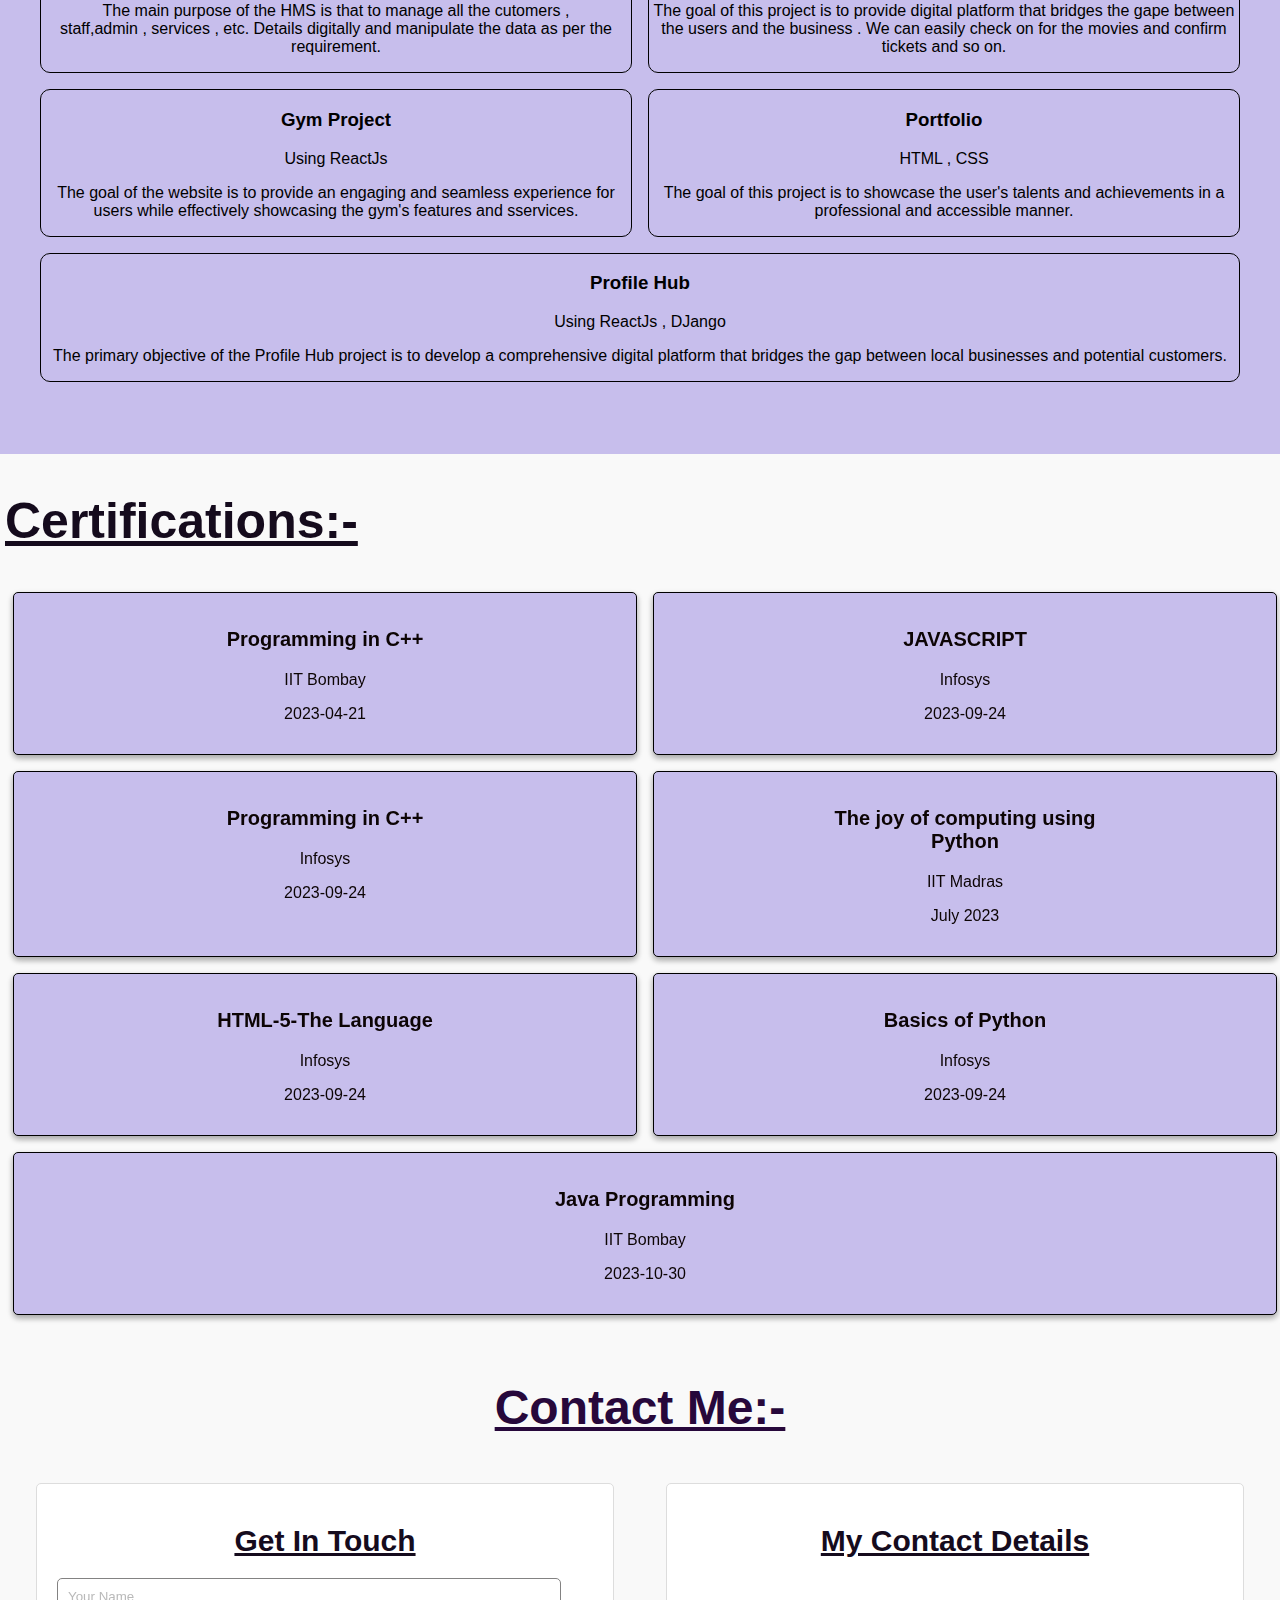
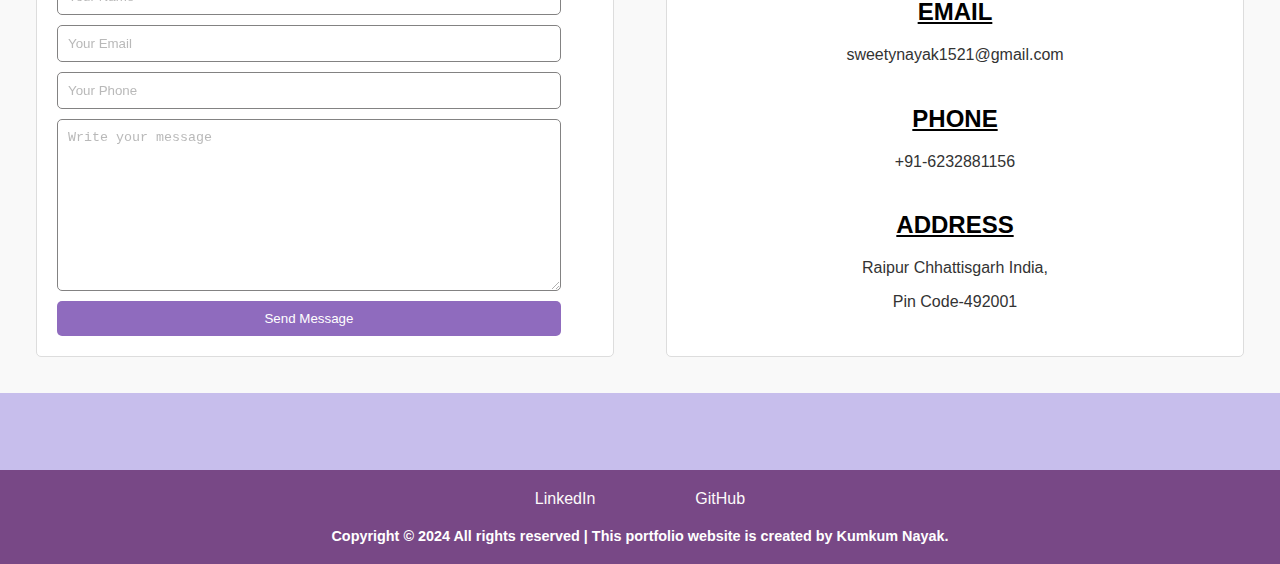
==== commit 9972283c: "HTML file uploaded" ====
--- a/index.html
+++ b/index.html
@@ -1,284 +1,368 @@
 <!DOCTYPE html>
 <html lang="en">
-  <head>
-    <meta charset="UTF-8" />
-    <meta name="viewport" content="width=device-width, initial-scale=1.0" />
-    <meta
-      name="description"
-      content="Kumkum Nayak's portfolio showcasing skills, projects, and contact information."
-    />
-    <link rel="stylesheet" href="index.css" />
-    <title>Portfolio - Kumkum Nayak</title>
-  </head>
-  <body>
-    <header class="header">
-      <nav class="navBar">
-        <div class="logo">
-          <h2 class="logo-heading">Kumkum Nayak</h2>
-        </div>
-        <div class="menu-toggle" id="mobile-menu">
-          <span class="bar"></span>
-          <span class="bar"></span>
-          <span class="bar"></span>
-        </div>
-        <div class="menu">
-          <ul class="menu-list">
-            <li class="menu-list-item">
-              <a class="link" href="#Home">Home</a>
-            </li>
-            <li class="menu-list-item">
-              <a class="link" href="#Portfolio">Portfolio</a>
-            </li>
-            <li class="menu-list-item">
-              <a class="link" href="#About">About</a>
-            </li>
-            <li class="menu-list-item">
-              <a class="link" href="#Certifications">Certifications</a>
-            </li>
-            <li class="menu-list-item">
-              <a class="link" href="#Contact">Contact</a>
-            </li>
-          </ul>
-        </div>
-      </nav>
-    </header>
-
-    <main>
-      <section class="my" id="Home">
-        <div class="intro">
-          <div class="heading">
-            <h3 class="first">Hello, I am</h3>
-            <h1 class="second">Kumkum Nayak</h1>
-            <h4 class="third">
-              A trainee with 6 months of <br />
-              experience.
-            </h4>
-          </div>
-          <button class="button" type="button" id="btnID">
-            <a
-              href="./images/Kumkum-Nayak Resume.pdf"
-              download="KUMKUM NAYAK"
-              style="text-decoration: none; color: whitesmoke"
-              >Get Resume</a
-            >
-          </button>
-        </div>
-      </section>
-      <section class="portfolio" id="Portfolio">
-        <h1 class="my-heading"><u>Skills Portfolio:-</u></h1>
-        <div class="portfolio-content">
-          <div class="myrow">
-            <div class="mycol">
-              <div class="my-card port-card">
-                <div class="myimg">
-                  <img src="./images/C++.png" alt="C++ Programming" />
-                </div>
-                <h3 class="great-heading">C++ Language</h3>
-              </div>
-            </div>
-            <div class="mycol">
-              <div class="my-card port-card">
-                <div class="myimg">
-                  <img src="./images/css.png" alt="CSS Styling" />
-                </div>
-                <h3 class="great-heading">CSS</h3>
-              </div>
-            </div>
-            <div class="mycol">
-              <div class="my-card port-card">
-                <div class="myimg">
-                  <img src="./images/html.jpg" alt="HTML Structure" />
-                </div>
-                <h3 class="great-heading">HTML</h3>
-              </div>
-            </div>
-            <div class="mycol">
-              <div class="my-card port-card">
-                <div class="myimg">
-                  <img src="./images/reactjs.png" alt="ReactJS Development" />
-                </div>
-                <h3 class="great-heading">ReactJs</h3>
-              </div>
-            </div>
-            <div class="mycol">
-              <div class="my-card port-card">
-                <div class="myimg">
-                  <img src="./images/js.png" alt="JavaScript Programming" />
-                </div>
-                <h3 class="great-heading">JavaScript</h3>
-              </div>
-            </div>
-            <div class="mycol">
-              <div class="my-card port-card">
-                <div class="myimg">
-                  <img src="./images/pyth.jpg" alt="Python Programming" />
-                </div>
-                <h3 class="great-heading">Python</h3>
-              </div>
-            </div>
-          </div>
-        </div>
-      </section>
-      <section id="About" class="about">
-        <div class="about_text">
-          <h1 class="aboutheading">
-            <u> About:-</u>
-          </h1>
-          <h2 class="para">Hi, I'm Kumkum Nayak!</h2>
-          <h4>Fullstack Developer</h4>
-          <p class="lead_para">
-            I'm Kumkum Nayak, a Fullstack developer <br />
-            with the goal of advancing my career and <br />
-            participating in inspiring projects.
+
+<head>
+  <meta charset="UTF-8" />
+  <meta name="viewport" content="width=device-width, initial-scale=1.0" />
+  <meta name="description" content="Kumkum Nayak's portfolio showcasing skills, projects, and contact information." />
+  <link rel="stylesheet" href="index.css" />
+  <title>Portfolio - Kumkum Nayak</title>
+</head>
+
+<body>
+  <header class="header" style="background-color: transparent;">
+    <nav class="navBar" style="padding: 0px;">
+      <div class="logo">
+        <h2 class="logo-heading">Kumkum Nayak</h2>
+      </div>
+      <div class="menu-toggle" id="mobile-menu">
+        <span class="bar"></span>
+        <span class="bar"></span>
+        <span class="bar"></span>
+      </div>
+      <div class="menu" id="nav-menu">
+        <ul class="menu-list">
+          <li class="menu-list-item">
+            <a class="link" id="hm" href="#Home">Home</a>
+          </li>
+          <li class="menu-list-item">
+            <a class="link" id="pfl"  href="#Portfolio" >Portfolio</a>
+          </li>
+          <li class="menu-list-item">
+            <a class="link" id="abt"  href="#About">About</a>
+          </li>
+
+          <li class="menu-list-item">
+            <a class="link" id="pro"  href="#Projects">Projects</a>
+          </li>
+          <li class="menu-list-item">
+            <a class="link" id="cert"  href="#Certifications">Certifications</a>
+          </li>
+          <li class="menu-list-item">
+            <a class="link" id="cont"  href="#Contact">Contact</a>
+          </li>
+        </ul>
+      </div>
+    </nav>
+  </header>
+
+  <main>
+    <section class="my" id="Home">
+      <div class="intro">
+        <div class="heading">
+          <h3 class="first">Hello, I am</h3>
+          <h1 class="second">Kumkum Nayak</h1>
+          <h4 class="third">
+            A trainee with 6 months of <br />
+            experience.
+          </h4>
+        </div>
+        <button class="button" type="button" id="btnID">
+          <a href="./images/KumkumResume.pdf" download="KUMKUM NAYAK"
+            style="text-decoration: none; color: whitesmoke">Get Resume</a>
+        </button>
+      </div>
+    </section>
+    <section class="portfolio" id="Portfolio">
+      <h1 class="my-heading"><u>Skills Portfolio:-</u></h1>
+      <div class="portfolio-content">
+        <div class="myrow">
+          <div class="mycol">
+            <div class="my-card port-card">
+              <div class="myimg">
+                <img src="./images/html.jpg" alt="HTML Structure" />
+              </div>
+              <h3 class="great-heading">HTML5</h3>
+            </div>
+          </div>
+          <div class="mycol">
+            <div class="my-card port-card">
+              <div class="myimg">
+                <img src="./images/css.png" alt="CSS Styling" />
+              </div>
+              <h3 class="great-heading">CSS</h3>
+            </div>
+          </div>
+          <div class="mycol">
+            <div class="my-card port-card">
+              <div class="myimg">
+                <img src="./images/js.png" alt="C++ Programming" />
+              </div>
+              <h3 class="great-heading">JavaScript</h3>
+            </div>
+          </div>
+          <div class="mycol">
+            <div class="my-card port-card">
+              <div class="myimg">
+                <img src="./images/reactjs.png" alt="C++ Programming" />
+              </div>
+              <h3 class="great-heading">ReactJs</h3>
+            </div>
+          </div>
+          <div class="mycol">
+            <div class="my-card port-card">
+              <div class="myimg">
+                <img src="./images/C++.png" alt="CSS Styling" />
+              </div>
+              <h3 class="great-heading">Basics Of C++</h3>
+            </div>
+          </div>
+          <div class="mycol">
+            <div class="my-card port-card">
+              <div class="myimg">
+                <img src="./images/pyth.jpg" alt="CSS Styling" />
+              </div>
+              <h3 class="great-heading">Python</h3>
+            </div>
+          </div>
+
+
+          <div class="mycol">
+            <div class="my-card port-card">
+              <div class="myimg">
+                <img src="./images/Django.png" alt="ReactJS Development" />
+              </div>
+              <h3 class="great-heading">DJango</h3>
+            </div>
+          </div>
+          <div class="mycol">
+            <div class="my-card port-card">
+              <div class="myimg">
+                <img src="./images/github.webp" alt="JavaScript Programming" />
+              </div>
+              <h3 class="great-heading">GitHub</h3>
+            </div>
+          </div>
+          <div class="mycol">
+            <div class="my-card port-card">
+              <div class="myimg">
+                <img src="./images/git.png" alt="Python Programming" />
+              </div>
+              <h3 class="great-heading">Git</h3>
+            </div>
+          </div>
+        </div>
+      </div>
+    </section>
+    <section id="About" class="about">
+      <div class="about_text">
+        <h1 class="aboutheading">
+          <u> About:-</u>
+        </h1>
+        <h2 class="para">Hi, I'm Kumkum Nayak!</h2>
+        <h4>Fullstack Developer</h4>
+        <p class="lead_para">
+          I'm Kumkum Nayak, a Fullstack developer <br />
+          with the goal of advancing my career and <br />
+          participating in inspiring projects.
+        </p>
+        <p>
+          Here I present my work and my passion for <br />
+          web development. Let's shape digital solutions <br />
+          together and shape the future!
+        </p>
+
+      </div>
+      <div class="about-image">
+        <img src="./images/photo.jpeg" alt="Kumkum Nayak's Photo" />
+      </div>
+    </section>
+    <section id="Experience" class="Experience">
+      <div class="Experience_text">
+        <h1 class="Experienceheading">
+          <u> Experience:-</u>
+        </h1>
+        <h4 style="cursor: pointer;" >Full Stack Developer</h4>
+        <p>
+          I have a experience of 6 months<br>at YASHVITECH IT SOLUTION.
+        </p>
+        <p>
+          From 15-Mar-2024 to 15-Sep-2024
+        </p>
+      </div>
+
+    </section>
+    <section id="Projects" class="Projects">
+      <div class="Projects_text">
+        <h1 class="Projectsheading">
+          <u> Projects:-</u>
+        </h1>
+        <div class="myrow1">
+          <div class="mycol1">
+            <h3 style="cursor: pointer;">Hotel Management System</h3>
+            <p>Created Using Java Programming Language</p>
+            <p>
+              The main purpose of the HMS is that to manage all the cutomers ,<br>
+              staff,admin , services , etc. Details digitally and manipulate the data
+              as per the requirement.
+            </p>
+          </div>
+          <div class="mycol1">
+            <h3 style="cursor: pointer;">Movie Booking Website</h3>
+            <p>HTML , CSS , PHP</p>
+            <p>
+              The goal of this project is to provide digital platform that bridges the
+              gape between the users and the business . We can easily check on for the movies and
+              confirm tickets and so on.</p>
+          </div>
+          <div class="mycol1">
+            <h3 style="cursor: pointer;">Gym Project</h3>
+            <p>Using ReactJs</p>
+            <p>
+              The goal of the website is to provide an engaging and seamless experience for users
+              while effectively showcasing the gym's features and sservices.
+            </p>
+          </div>
+        
+          <div class="mycol1">
+          <h3 style="cursor: pointer;">Portfolio</h3>
+          <p>HTML , CSS</p>
+          <p>
+            The goal of this project is to showcase the user's talents and achievements in a professional and accessible
+            manner.
           </p>
+          </div>
+
+          <div class="mycol1">
+          <h3 style="cursor: pointer;">Profile Hub</h3>
+          <p>Using ReactJs , DJango</p>
           <p>
-            Here I present my work and my passion for <br />
-            web development. Let's shape digital solutions <br />
-            together and shape the future!
+            The primary objective of the Profile Hub project is to develop a comprehensive 
+            digital platform that bridges the gap between local businesses and potential customers.
           </p>
-        </div>
-        <div class="about-image">
-          <img src="./images/photo.jpeg" alt="Kumkum Nayak's Photo" />
-        </div>
-      </section>
-      <section class="certificate" id="Certifications">
-        <div>
-          <h1 class="certificate-heading"><u>Certifications:-</u></h1>
-        </div>
-        <div class="certificate-container">
-          <div class="certify">
-            <h3 class="certifycontent1">Programming in C++</h3>
-            <p class="certifycontent">IIT Bombay</p>
-            <p class="certifycontent">2023-04-21</p>
-          </div>
-          <div class="certify">
-            <h3 class="certifycontent1">JAVASCRIPT</h3>
-            <p class="certifycontent">Infosys</p>
-            <p class="certifycontent">2023-09-24</p>
-          </div>
-          <div class="certify">
-            <h3 class="certifycontent1">Programming in C++</h3>
-            <p class="certifycontent">Infosys</p>
-            <p class="certifycontent">2023-09-24</p>
-          </div>
-          <div class="certify">
-            <h3 class="certifycontent1">
-              The joy of computing using<br />
-              Python
-            </h3>
-            <p class="certifycontent">IIT Madras</p>
-            <p class="certifycontent">July 2023</p>
-          </div>
-          <div class="certify">
-            <h3 class="certifycontent1">HTML-5-The Language</h3>
-            <p class="certifycontent">Infosys</p>
-            <p class="certifycontent">2023-09-24</p>
-          </div>
-          <div class="certify">
-            <h3 class="certifycontent1">Basics of Python</h3>
-            <p class="certifycontent">Infosys</p>
-            <p class="certifycontent">2023-09-24</p>
-          </div>
-          <div class="certify">
-            <h3 class="certifycontent1">Java Programming</h3>
-            <p class="certifycontent">IIT Bombay</p>
-            <p class="certifycontent">2023-10-30</p>
-          </div>
-        </div>
-      </section>
-
-      <section class="contact" id="Contact">
-        <div class="contact-heading">
-          <h1>
-            <u>Contact Me:-</u>
-          </h1>
-        </div>
-        <div class="contact-content">
-          <div class="contact-form-container">
-            <h1 class="great-heading1"><u>Get In Touch</u></h1>
-            <form class="contact-form">
-              <input
-                class="form-controls"
-                type="text"
-                placeholder="Your Name"
-                aria-label="Your Name"
-              />
-              <input
-                class="form-controls"
-                type="email"
-                placeholder="Your Email"
-                aria-label="Your Email"
-              />
-              <input
-                class="form-controls"
-                type="tel"
-                placeholder="Your Phone"
-                aria-label="Your Phone"
-              />
-              <textarea
-                class="form-controls"
-                placeholder="Write your message"
-                name="message"
-                id=""
-                cols="30"
-                rows="10"
-                aria-label="Write your message"
-              ></textarea>
-              <input
-                class="form-btn btn common-btn"
-                type="submit"
-                value="Send Message"
-                aria-label="Send Message"
-              />
-            </form>
-          </div>
-          <div class="contact-details">
-            <h1 class="great-heading1"><u>My Contact Details</u></h1>
-            <div class="details">
-              <h5 class="contact-heading"><u>EMAIL</u></h5>
-              <p class="contact-text">sweetynayak1521@gmail.com</p>
-            </div>
-            <div class="details">
-              <h5 class="contact-heading"><u>PHONE</u></h5>
-              <p class="contact-text">+91XXXXXXXXXX</p>
-            </div>
-            <div class="details">
-              <h5 class="contact-heading"><u>ADDRESS</u></h5>
-              <p class="contact-text">Raipur Chhattisgarh India,</p>
-
-              <p class="contact-text">Pin Code-492001</p>
-            </div>
-          </div>
-        </div>
-      </section>
-    </main>
-    <footer class="footer">
-      <div class="social-links">
-        <a
-          href="https://www.linkedin.com/in/kumkum-nayak-b5ab8b278/"
-          class="footer-links"
-          aria-label="LinkedIn"
-          >LinkedIn</a
-        >
-        <a
-          href="https://github.com/sweetynayak1521"
-          class="footer-links"
-          aria-label="GitHub"
-          >GitHub</a
-        >
-      </div>
-      <h4 class="footer-text">
-        Copyright © 2024 All rights reserved | This portfolio website is created
-        by Kumkum Nayak.
-      </h4>
-    </footer>
-  </body>
-  <script>
-    const mobileMenu = document.getElementById("mobile-menu");
-    const menu = document.querySelector(".menu");
-
-    mobileMenu.addEventListener("click", () => {
-      menu.classList.toggle("menu-active");
-    });
-  </script>
-</html>
+          </div>
+        </div>
+
+    </section>
+    <section class="certificate" id="Certifications">
+      <div>
+        <h1 class="certificate-heading"><u>Certifications:-</u></h1>
+      </div>
+      <div class="certificate-container">
+        <div class="certify">
+          <h3 class="certifycontent1">Programming in C++</h3>
+          <p class="certifycontent">IIT Bombay</p>
+          <p class="certifycontent">2023-04-21</p>
+        </div>
+        <div class="certify">
+          <h3 class="certifycontent1">JAVASCRIPT</h3>
+          <p class="certifycontent">Infosys</p>
+          <p class="certifycontent">2023-09-24</p>
+        </div>
+        <div class="certify">
+          <h3 class="certifycontent1">Programming in C++</h3>
+          <p class="certifycontent">Infosys</p>
+          <p class="certifycontent">2023-09-24</p>
+        </div>
+        <div class="certify">
+          <h3 class="certifycontent1">
+            The joy of computing using<br />
+            Python
+          </h3>
+          <p class="certifycontent">IIT Madras</p>
+          <p class="certifycontent">July 2023</p>
+        </div>
+        <div class="certify">
+          <h3 class="certifycontent1">HTML-5-The Language</h3>
+          <p class="certifycontent">Infosys</p>
+          <p class="certifycontent">2023-09-24</p>
+        </div>
+        <div class="certify">
+          <h3 class="certifycontent1">Basics of Python</h3>
+          <p class="certifycontent">Infosys</p>
+          <p class="certifycontent">2023-09-24</p>
+        </div>
+        <div class="certify">
+          <h3 class="certifycontent1">Java Programming</h3>
+          <p class="certifycontent">IIT Bombay</p>
+          <p class="certifycontent">2023-10-30</p>
+        </div>
+      </div>
+    </section>
+
+    <section class="contact" id="Contact">
+      <div class="contact-heading">
+        <h1>
+          <u>Contact Me:-</u>
+        </h1>
+      </div>
+      <div class="contact-content">
+        <div class="contact-form-container">
+          <h1 class="great-heading1"><u>Get In Touch</u></h1>
+          <form class="contact-form" action="https://formsubmit.co/sweetynayak1521@gmail.com" method="POST"
+            className="contact-form">
+            <input class="form-controls" type="text" placeholder="Your Name" aria-label="Your Name" />
+            <input class="form-controls" type="email" placeholder="Your Email" aria-label="Your Email" />
+            <input class="form-controls" type="tel" placeholder="Your Phone" aria-label="Your Phone" />
+            <textarea class="form-controls" placeholder="Write your message" name="message" id="" cols="30" rows="10"
+              aria-label="Write your message"></textarea>
+            <input class="form-btn btn common-btn" type="submit" value="Send Message" aria-label="Send Message" />
+          </form>
+        </div>
+        <div class="contact-details">
+          <h1 class="great-heading1"><u>My Contact Details</u></h1>
+          <div class="details">
+            <h5 class="contact-heading"><u>EMAIL</u></h5>
+            <p class="contact-text">sweetynayak1521@gmail.com</p>
+          </div>
+          <div class="details">
+            <h5 class="contact-heading"><u>PHONE</u></h5>
+            <p class="contact-text">+91-6232881156</p>
+          </div>
+          <div class="details">
+            <h5 class="contact-heading"><u>ADDRESS</u></h5>
+            <p class="contact-text">Raipur Chhattisgarh India,</p>
+
+            <p class="contact-text">Pin Code-492001</p>
+          </div>
+        </div>
+      </div>
+    </section>
+  </main>
+  <footer class="footer">
+    <div class="social-links">
+      <a href="https://www.linkedin.com/in/kumkum-nayak-b5ab8b278/" class="footer-links"
+        aria-label="LinkedIn">LinkedIn</a>
+      <a href="https://github.com/sweetynayak1521" class="footer-links" aria-label="GitHub">GitHub</a>
+    </div>
+    <h4 class="footer-text">
+      Copyright © 2024 All rights reserved | This portfolio website is created
+      by Kumkum Nayak.
+    </h4>
+  </footer>
+</body>
+<script>
+  const mobileMenu = document.getElementById("mobile-menu");
+  const menu = document.querySelector(".menu");
+  const pfl = document.getElementById('pfl');
+  const hm = document.getElementById('hm');
+  const abt = document.getElementById('abt');
+  const pro = document.getElementById('pro');
+  const cert = document.getElementById('cert');
+  const cont = document.getElementById('cont');
+  const navMenu = document.getElementById('nav-menu');
+
+  mobileMenu.addEventListener("click", () => {
+    menu.classList.toggle("menu-active");
+  });
+  pfl.addEventListener("click",  () => {
+    navMenu.classList.remove("menu-active");
+  });
+  hm.addEventListener("click",  () => {
+    navMenu.classList.remove("menu-active");
+  });
+  abt.addEventListener("click",  () => {
+    navMenu.classList.remove("menu-active");
+  });
+  pro.addEventListener("click",  () => {
+    navMenu.classList.remove("menu-active");
+  });
+  cert.addEventListener("click",  () => {
+    navMenu.classList.remove("menu-active");
+  });
+  cont.addEventListener("click",  () => {
+    navMenu.classList.remove("menu-active");
+  });
+</script>
+
+</html>--- a/index.css
+++ b/index.css
@@ -1,3 +1,4 @@
+
 body {
   margin: 0;
   padding: 0;
@@ -5,10 +6,24 @@
   font-family: "Poppins", sans-serif;
   background-color: #c7beec;
 }
+html{
+  scroll-behavior: smooth;
+  
+}
 .header {
   background-color: #333;
   color: #fff;
   padding: 10px 0;
+}
+.first{
+  color: whitesmoke;
+}
+.second{
+  color: whitesmoke;
+}
+.third{
+  color:whitesmoke;
+  ;
 }
 
 .navBar {
@@ -65,7 +80,7 @@
   height: 3px;
   width: 25px;
   background-color: #fff;
-  margin: 4px 0;
+  margin: 1px 0;
   transition: all 0.3s ease;
 }
 .link {
@@ -81,6 +96,9 @@
   border-bottom: 2px solid white;
 
   cursor: pointer;
+}
+.projectdata{
+  display: flex;
 }
 
 @media (max-width: 768px) {
@@ -90,6 +108,7 @@
     width: 100%;
     text-align: center;
   }
+  
 
   .menu-list {
     flex-direction: column;
@@ -144,12 +163,16 @@
 
 .my-heading {
   text-align: center;
-  font-size: 50px;
+  font-size: 30px;
+  /* box-shadow: 0 4px 8px 0 rgba(0, 0, 0, 0.2), 0 6px 20px 0 rgba(0, 0, 0, 0.19); */
+  z-index: 100 !important;
+  transition: all 0.2s ease-in-out;
 }
 .my-heading:hover {
   color: rgb(19, 61, 13);
-
-  cursor: pointer;
+  font-size: 31px;
+  cursor: pointer;
+  transform: scale(1.1);
 }
 .portfolio {
   margin: 4.8rem 0;
@@ -167,6 +190,21 @@
   text-align: center;
   width: 100%;
   margin-bottom: 2rem;
+  
+}
+.myrow1 {
+  display: flex;
+  flex-wrap: wrap;
+  justify-content: space-around;
+  margin: 2rem 0;
+}
+
+.mycol1 {
+  text-align: center;
+  width: 100%;
+  margin-bottom: 2rem;
+  border: 1px solid black;
+  border-radius: 10px;
 }
 
 .my-card {
@@ -175,11 +213,19 @@
   align-items: center;
   justify-content: center;
   border-radius: 20px;
-  background-image: linear-gradient(#611268, #6f2d83, #550857);
+  background-color: #8f6bbe;
   padding: 1rem;
   width: 90%;
   max-width: 300px;
   margin: 0 auto;
+  box-shadow: 0 4px 8px 0 rgba(0, 0, 0, 0.2), 0 6px 20px 0 rgba(0, 0, 0, 0.19);
+  z-index: 100 !important;
+  transition: all 0.2s ease-in-out;
+  /* box-shadow: 0 3px 6px rgb(0, 0, 0, 0.16), 0 3px 6px rgb(0, 0, 0, 0.23); */
+}
+.my-card:hover{
+  transform: scale(1.1);
+  /* transition: all 0.2s ease-in-out; */
 }
 .great-heading {
   color: whitesmoke;
@@ -209,19 +255,75 @@
   padding: 0 1rem;
   margin-top: 4.8rem;
 }
+
 .aboutheading {
   font-size: 50px;
   color: #150b1d;
+  z-index: 100 !important;
+  transition: all 0.2s ease-in-out;
+
 }
 .aboutheading:hover {
   color: rgb(19, 61, 13);
-
-  cursor: pointer;
-}
-
-.about-text {
-  width: 100%;
-  color: #fff;
+  transform: scale(1.1);
+  cursor: pointer;
+}
+.Experience {
+  display: flex;
+
+  align-items: center;
+  padding: 0 1rem;
+  margin-top: 4.8rem;
+}
+.Experienceheading {
+  font-size: 50px;
+  color: #150b1d;
+  z-index: 100 !important;
+  transition: all 0.2s ease-in-out;
+  
+}
+.Experienceheading:hover {
+  color: rgb(19, 61, 13);
+  transform: scale(1.1);
+  cursor: pointer;
+}
+.Experience_text {
+  width: 100%;
+  color: black;
+  padding: 2rem 1rem;
+  text-align: center;
+  
+}
+.Projects {
+  display: flex;
+
+  align-items: center;
+  padding: 0 1rem;
+  margin-top: 4.8rem;
+}
+.Projectsheading {
+  font-size: 50px;
+  color: #150b1d;
+  z-index: 100 !important;
+  transition: all 0.2s ease-in-out;
+
+}
+.Projectsheading:hover {
+  color: rgb(19, 61, 13);
+transform: scale(1.1);
+  cursor: pointer;
+}
+.Projects_text {
+  width: 100%;
+  color: black;
+  padding: 2rem 1rem;
+  text-align: center;
+  
+}
+
+.about_text {
+  width: 100%;
+  color: black;
   padding: 2rem 1rem;
   text-align: center;
 }
@@ -237,33 +339,38 @@
   font-size: 50px;
   color: #150b1d;
   text-align: center;
+  z-index: 100 !important;
+  transition: all 0.2s ease-in-out;
 }
 .certificate-heading:hover {
   color: rgb(19, 61, 13);
-
-  cursor: pointer;
-}
-
-body {
-  font-family: Arial, sans-serif;
-  margin: 0;
-  padding: 0;
-  box-sizing: border-box;
-}
-
+  transform: scale(1.1);
+  cursor: pointer;
+}
 .certificate {
-  padding: 20px;
+  padding: 5px;
   background-color: #f9f9f9;
-}
-
+  width: 100%;
+}
+.certificate-container {
+  width: 100%;
+}
 .certify {
-  background-color: #8f6bbe;
+  background-color: #c7beec;
+  
   border: 1px solid black;
   margin: 10px 0;
+
   padding: 15px;
   border-radius: 5px;
   color: white;
   text-align: center;
+  z-index: 100 !important;
+  transition: all 0.2s ease-in-out;
+  box-shadow: 0 3px 6px rgb(0, 0, 0, 0.16), 0 3px 6px rgb(0, 0, 0, 0.23);
+}
+.certify:hover{
+  transform: scale(0.9);
 }
 
 .certifycontent1 {
@@ -271,7 +378,7 @@
   font-size: 20px;
 }
 .certifycontent1:hover {
-  font-size: 25px;
+  
   cursor: pointer;
 }
 .certifycontent {
@@ -289,6 +396,7 @@
     flex: 1 1 calc(33% - 20px);
     margin: 8px;
     text-align: center;
+    width: 90%;
   }
 }
 
@@ -298,7 +406,7 @@
   }
 
   .certify {
-    width: 100%;
+    width: 90%;
     margin: 10px 0;
   }
 }
@@ -452,6 +560,16 @@
     flex: 1 1 calc(33.333% - 1rem);
     margin: 0.5rem;
   }
+  .myrow1 {
+    display: flex;
+    justify-content: space-around;
+    flex-wrap: wrap;
+  }
+
+  .mycol1 {
+    flex: 1 1 calc(33.333% - 1rem);
+    margin: 0.5rem;
+  }
 
   .about {
     display: flex;
@@ -506,6 +624,13 @@
   .mycol {
     margin: 1rem 0;
   }
+  .myrow1 {
+    display: block;
+  }
+
+  .mycol1 {
+    margin: 1rem 0;
+  }
 
   .about {
     display: block;
